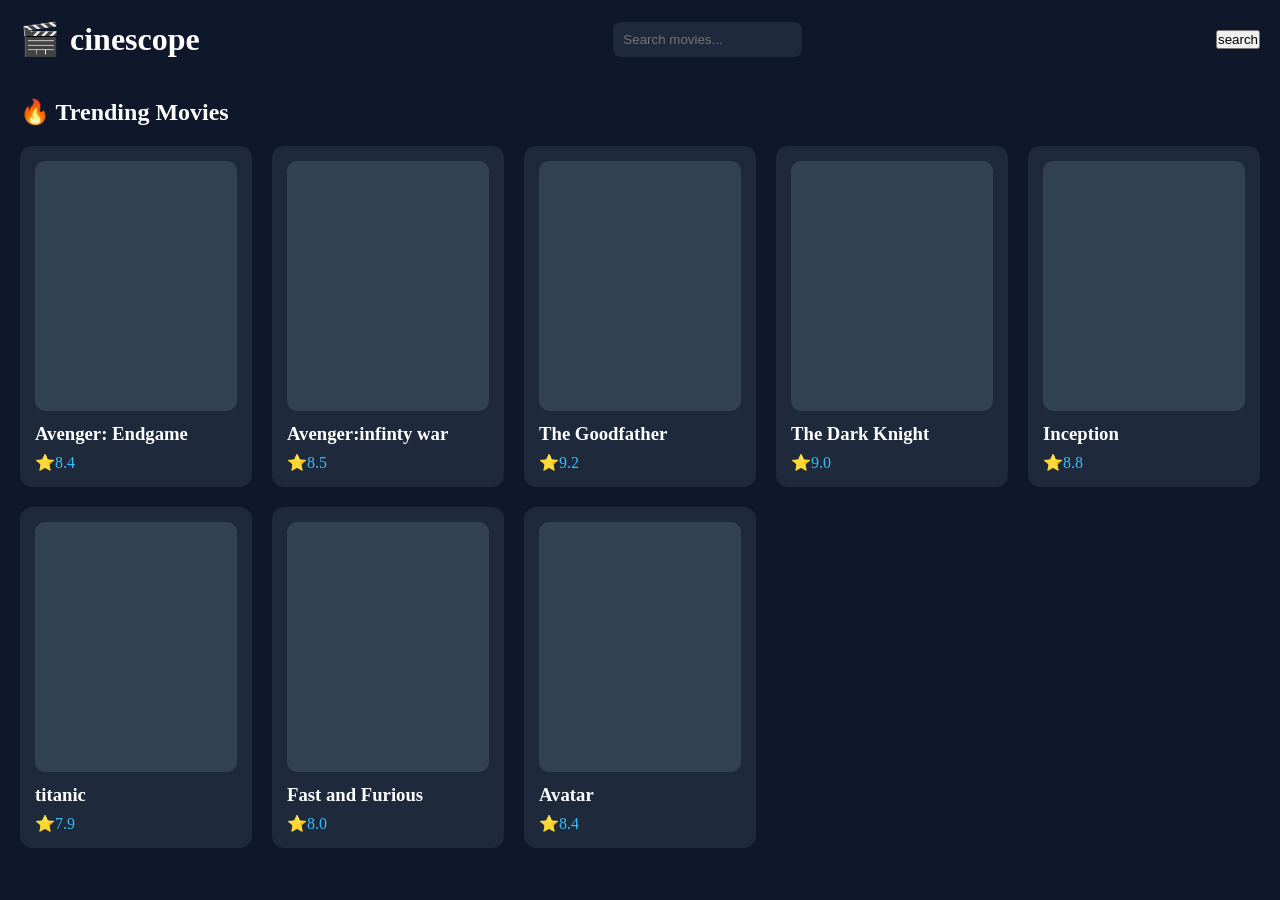
==== index.html @ 19d93301 "Add javascript search functionality" ====
<!DOCTYPE html>
<html lang="en">
  <head>
    <meta charset="UTF-8">
    <meta name="viewport" content="width=device-width,initial-scale=1.0">
    <link rel="stylesheet" href="css/style.css">
    <title>cinescope</title>
  </head>
  <body>
   <header>
    <div class="logo">
      <span>🎬</span>
      <h1>cinescope</h1>
    </div>
    <input type="text" id="searchInput" placeholder="Search movies...">
    <button>search</button>
   </header>
   <main>
    <h2>🔥 Trending Movies </h2>
    <div class="movie-grid">
       <div class="movie-card">
        <div class="poster"></div>
        <h3>Avenger: Endgame</h3>
        <p>⭐8.4</p>
       </div>
       <div class="movie-card">
        <div class="poster"></div>
        <h3>Avenger:infinty war</h3>
        <p>⭐8.5</p>
       </div>
       <div class="movie-card">
        <div class="poster"></div>
        <h3>The Goodfather</h3>
        <p>⭐9.2</p>
       </div>
       <div class="movie-card">
        <div class="poster"></div>
        <h3>The Dark Knight</h3>
        <p>⭐9.0</p>
       </div>
       <div class="movie-card">
        <div class="poster"></div>
        <h3>Inception</h3>
        <p>⭐8.8</p>
       </div>
       <div class="movie-card">
        <div class="poster"></div>
        <h3>titanic</h3>
        <p>⭐7.9</p>
       </div>
       <div class="movie-card">
        <div class="poster"></div>
        <h3>Fast and Furious</h3>
        <p>⭐8.0</p>
       </div>
       <div class="movie-card">
        <div class="poster"></div>
        <h3>Avatar</h3>
        <p>⭐8.4</p>
       </div>
    </div>
   </main>
   <script src="js/script.js"></script>
  </body>
</html>
---- css/style.css ----
*{
  margin: 0;
  padding: 0;
}
body{
  background: #0F172A;
  color: white;
}
main{
  padding: 20px;
}
.logo{
  display: flex;
  align-items: center;
  gap: 10px;
}
header{
  display: flex;
  justify-content: space-between;
  align-items: center;
  padding: 20px;
  
}
.logo h1{
transition:color 0.3s ease,transform 0.3s ease;
}
.logo span{
  font-size: 2rem;
  transition: all 0.3s ease;
}
header input{
  padding: 10px;
  border: none;
  border-radius: 8px;
  background-color: #1e293b;
  color: white;
  outline: none;
  transition: all 0.3s ease;
}
header input:focus{
  box-shadow: 0 0 8px #38bdf8;
}
header input:hover
{
  background-color: #273549;
  transform: scale(1.03);
}
.logo span:hover{
  transform:scale(1.03) ;
}
.logo h1:hover{
  color: #38bdf8;
  transform: scale(1.05);
}
.movie-grid{
  display: grid;
  grid-template-columns:repeat(auto-fit,minmax(220px,1fr));
  gap: 20px;
  margin-top: 20px;
}
.movie-card{
  background: #1e293b;
  border-radius: 12px;
  padding: 15px;
}
.poster{
  height: 250px;
  background:#334155;
  border-radius: 10px;
  margin-bottom: 12px;
}
.movie-card h3{
  margin-bottom: 8px;
}
.movie-card p{
  color: #38bdf8;
}
.movie-card
{
  transition: transform 0.3s ease;
}
.movie-card:hover{
  transform: translateY(-8px);
  box-shadow: 0 12px 24px rgba(0,0,0,0.35);
}
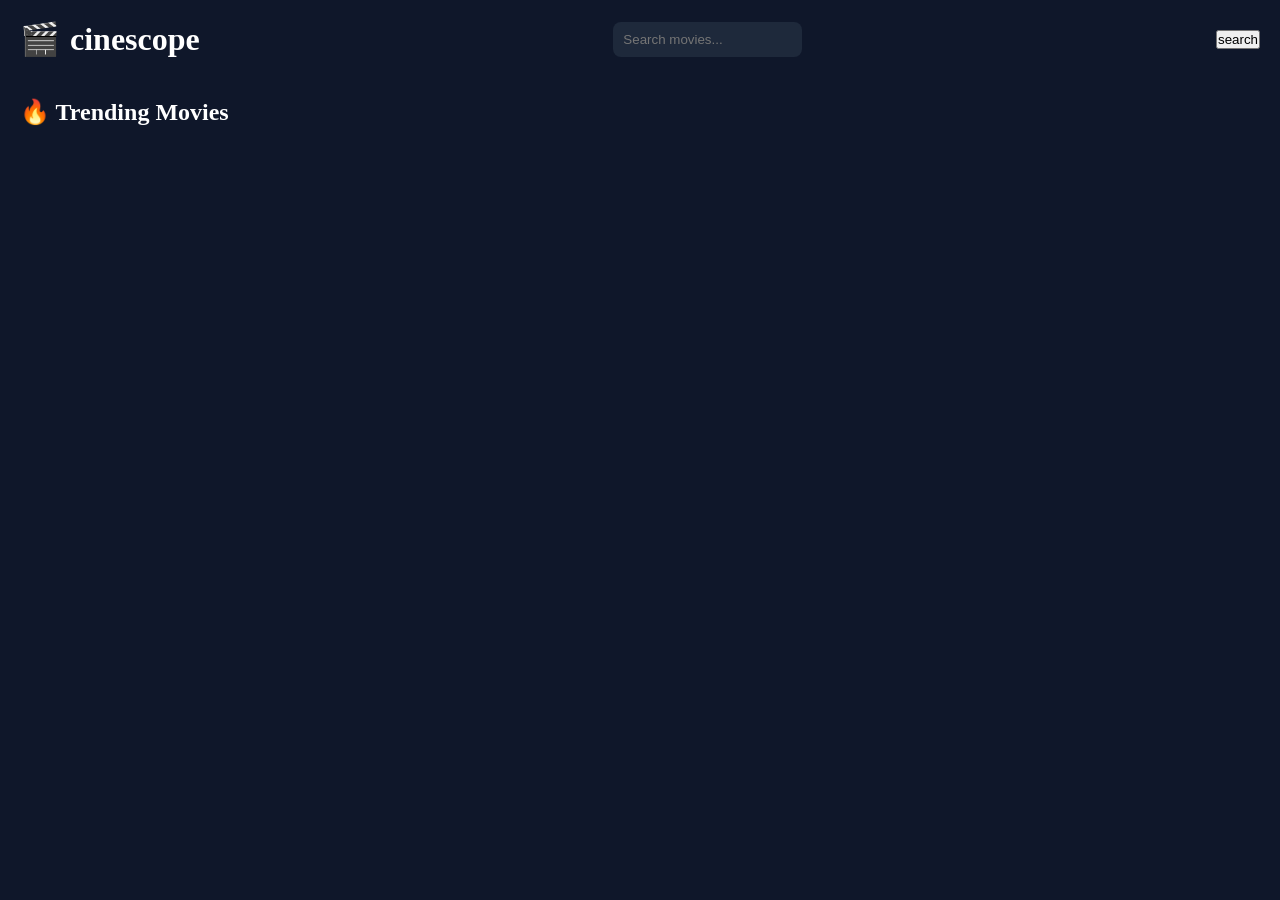
==== commit 7a2f88aa: "Add movie details modal and responsive layout" ====
--- a/index.html
+++ b/index.html
@@ -17,49 +17,16 @@
    </header>
    <main>
     <h2>🔥 Trending Movies </h2>
-    <div class="movie-grid">
-       <div class="movie-card">
-        <div class="poster"></div>
-        <h3>Avenger: Endgame</h3>
-        <p>⭐8.4</p>
-       </div>
-       <div class="movie-card">
-        <div class="poster"></div>
-        <h3>Avenger:infinty war</h3>
-        <p>⭐8.5</p>
-       </div>
-       <div class="movie-card">
-        <div class="poster"></div>
-        <h3>The Goodfather</h3>
-        <p>⭐9.2</p>
-       </div>
-       <div class="movie-card">
-        <div class="poster"></div>
-        <h3>The Dark Knight</h3>
-        <p>⭐9.0</p>
-       </div>
-       <div class="movie-card">
-        <div class="poster"></div>
-        <h3>Inception</h3>
-        <p>⭐8.8</p>
-       </div>
-       <div class="movie-card">
-        <div class="poster"></div>
-        <h3>titanic</h3>
-        <p>⭐7.9</p>
-       </div>
-       <div class="movie-card">
-        <div class="poster"></div>
-        <h3>Fast and Furious</h3>
-        <p>⭐8.0</p>
-       </div>
-       <div class="movie-card">
-        <div class="poster"></div>
-        <h3>Avatar</h3>
-        <p>⭐8.4</p>
-       </div>
+    <div class="movie-grid" id="movieGrid"></div>
+   </main>
+   <div id="movieModal" class="modal hidden">
+    <div class="modal-content">
+      <span id="closeModal">&times;</span>
+      <div id ="modalBody"></div>
     </div>
-   </main>
+   </div>
    <script src="js/script.js"></script>
+   <script src="js/api.js">
+   </script>
   </body>
 </html>
--- a/css/style.css
+++ b/css/style.css
@@ -62,10 +62,14 @@
   background: #1e293b;
   border-radius: 12px;
   padding: 15px;
+  transition: transform 0.3s ease,box-shadow 0.3s ease;
+  transition: pointer;
 }
 .poster{
-  height: 250px;
-  background:#334155;
+  width: 100%;
+  height: 300px;
+  object-fit: cover;
+  background:linear-gradient(135deg,#ef4444,#f97316)
   border-radius: 10px;
   margin-bottom: 12px;
 }
@@ -80,6 +84,100 @@
   transition: transform 0.3s ease;
 }
 .movie-card:hover{
-  transform: translateY(-8px);
+  transform: translateY(-10px);
   box-shadow: 0 12px 24px rgba(0,0,0,0.35);
+}
+.modal{
+    position: fixed;
+    top:0;
+    left:0;
+    width:100%;
+    height:100%;
+    background: rgba(0,0,0,0.8);
+    display:flex;
+    justify-content:center;
+    align-items:center;
+    z-index:1000;
+}
+.hidden{
+    display:none;
+}
+.modal-content{
+    background:#1c1c1c;
+    color:white;
+    width:80%;
+    max-width:700px;
+    padding:25px;
+    border-radius:12px;
+    position:relative;
+}
+#closeModal{
+    position:absolute;
+    top:15px;
+    right:20px;
+    font-size:30px;
+    cursor:pointer;
+}
+.modal-poster{
+  width: 100%;
+  border-radius: 12px;
+  display: block;
+  margin: 0 auto 20px;
+}
+.rating{
+  text-align: center;
+  font-size: 20px;
+  font-weight: bold;
+  color: gold;
+  margin-bottom: 15px;
+}
+.release-date{
+  text-align: center;
+  font-size: 18px;
+  margin-bottom: 15px;
+  color: #dddddd;
+}
+.runtime{
+  text-align: center;
+  font-size: 18px;
+  margin-bottom: 15px;
+  color: #dddddd;
+}
+.genres{
+  text-align: center;
+  font-size: 18px;
+  margin-bottom: 15px;
+  color: #dddddd;
+}
+.overview-heading{
+  font-size: 22px;
+  font-weight: bold;
+  margin-top: 20px;
+  margin-bottom: 10px;
+}
+.overview{
+  line-height: 1.8;
+  font-size: 17px;
+  color: #dddddd;
+  text-align: justify;
+}
+.movie-details{
+  display: flex;
+  gap:30px;
+  align-items: flex-start;
+}.left{
+    flex: 1;
+}
+
+.right{
+    flex: 2;
+}
+@media (max-width:768px){
+
+    .movie-details{
+
+        flex-direction:column;
+
+    }
+
 }
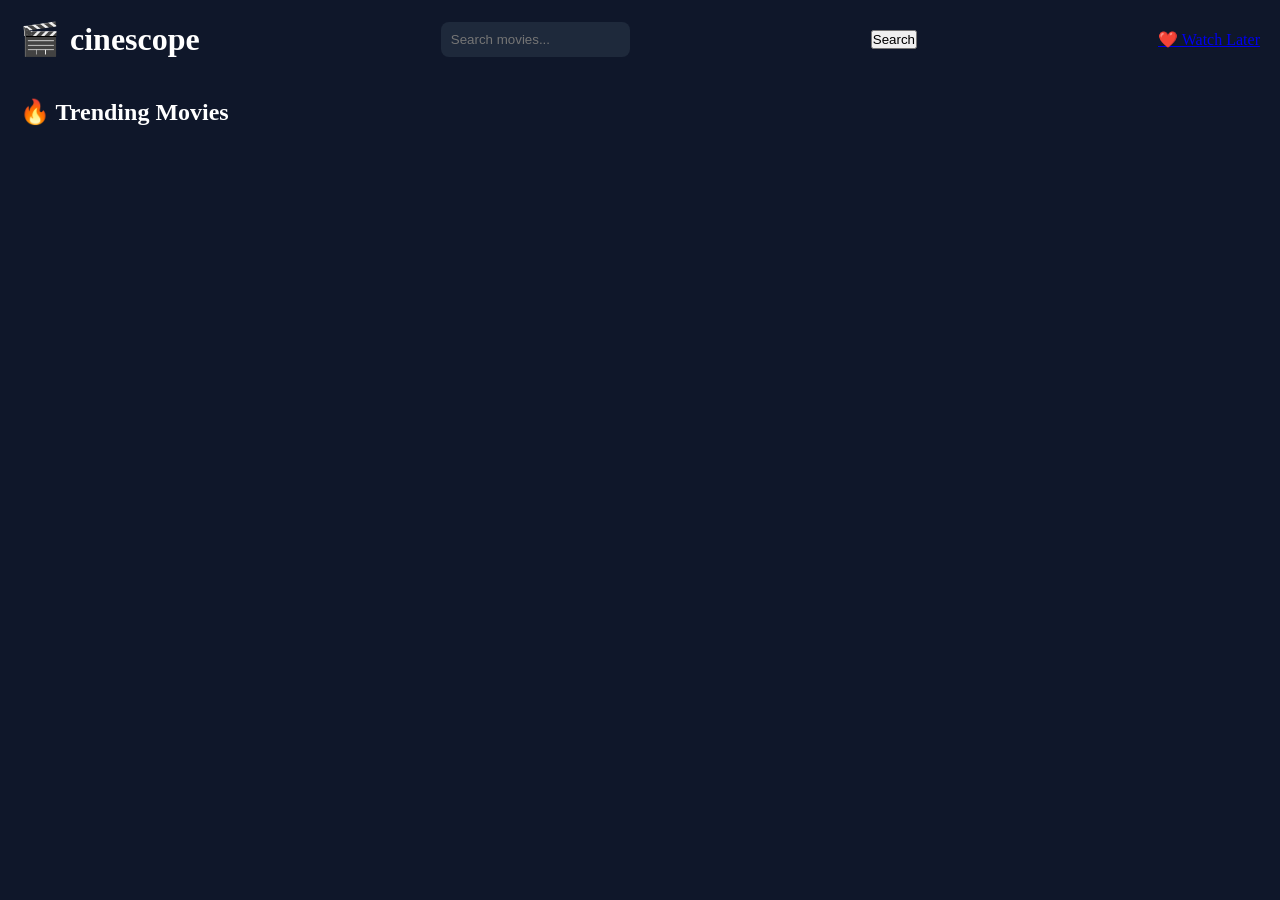
==== commit a8db9b40: "Finish search functionality and improve movie details and also added watchlater feature" ====
--- a/index.html
+++ b/index.html
@@ -13,7 +13,8 @@
       <h1>cinescope</h1>
     </div>
     <input type="text" id="searchInput" placeholder="Search movies...">
-    <button>search</button>
+    <button id="searchBtn">Search</button>
+    <a href="watchlater.html">❤️ Watch Later</a>
    </header>
    <main>
     <h2>🔥 Trending Movies </h2>
@@ -25,7 +26,6 @@
       <div id ="modalBody"></div>
     </div>
    </div>
-   <script src="js/script.js"></script>
    <script src="js/api.js">
    </script>
   </body>
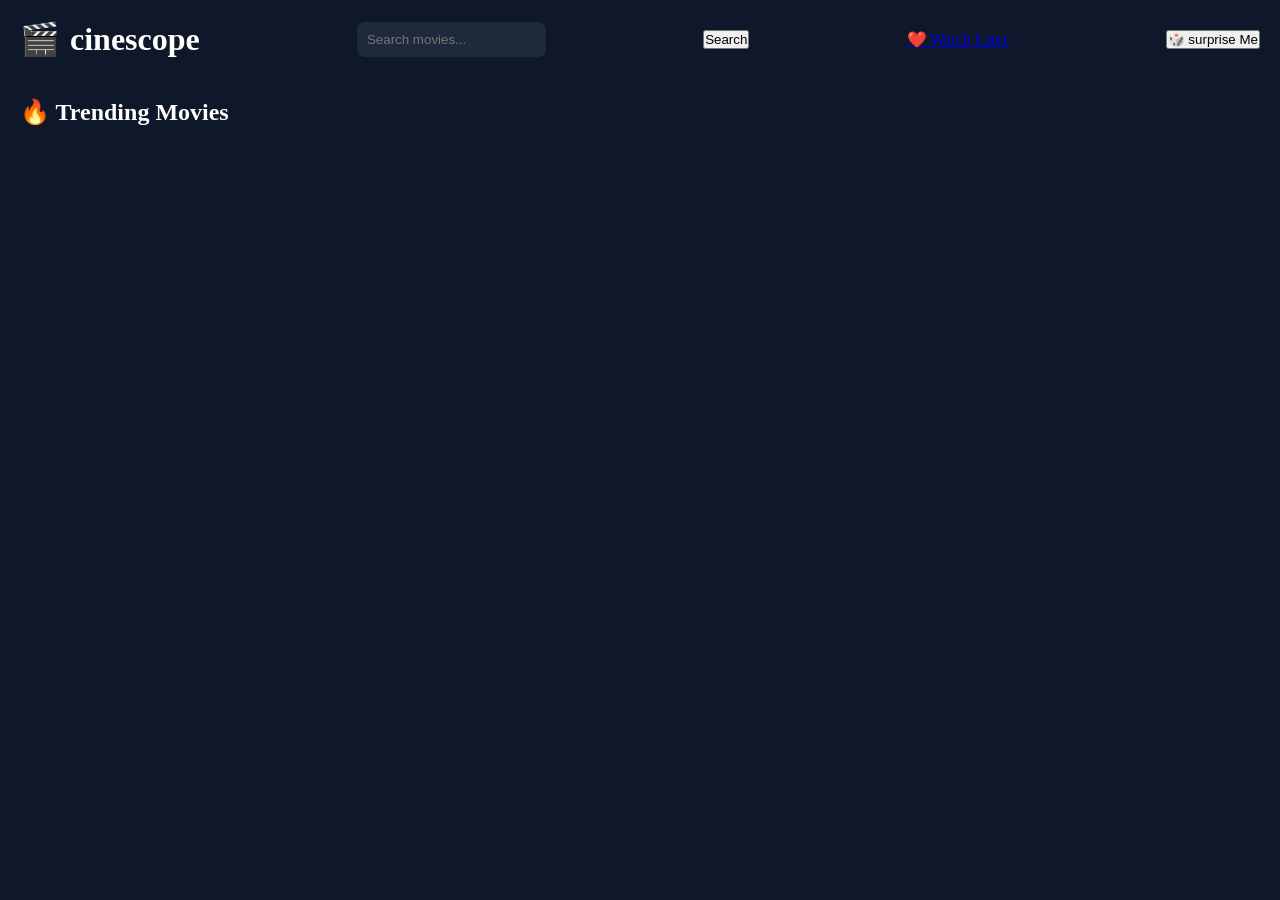
==== commit 3a05572e: "Added Surprise Me feature" ====
--- a/index.html
+++ b/index.html
@@ -15,6 +15,7 @@
     <input type="text" id="searchInput" placeholder="Search movies...">
     <button id="searchBtn">Search</button>
     <a href="watchlater.html">❤️ Watch Later</a>
+    <button id="surpriseBtn">🎲 surprise Me </button>
    </header>
    <main>
     <h2>🔥 Trending Movies </h2>
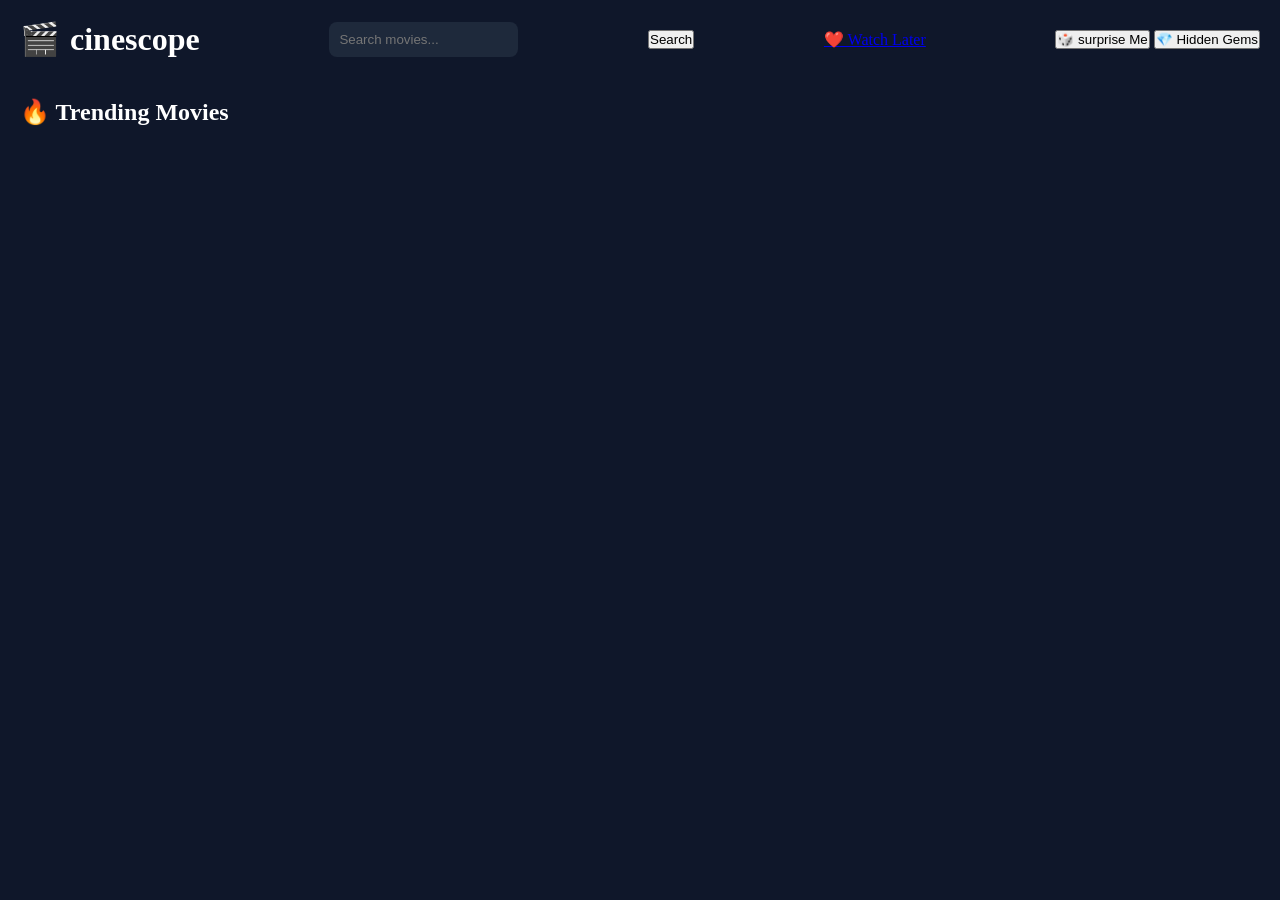
==== commit 011bcbfd: "Add Hidden Gems and Surprise Me features" ====
--- a/index.html
+++ b/index.html
@@ -15,8 +15,11 @@
     <input type="text" id="searchInput" placeholder="Search movies...">
     <button id="searchBtn">Search</button>
     <a href="watchlater.html">❤️ Watch Later</a>
+    <div class="buttons">
     <button id="surpriseBtn">🎲 surprise Me </button>
-   </header>
+    <button id="hiddenGemBtn">💎 Hidden Gems</button> 
+    </div>
+  </header>
    <main>
     <h2>🔥 Trending Movies </h2>
     <div class="movie-grid" id="movieGrid"></div>
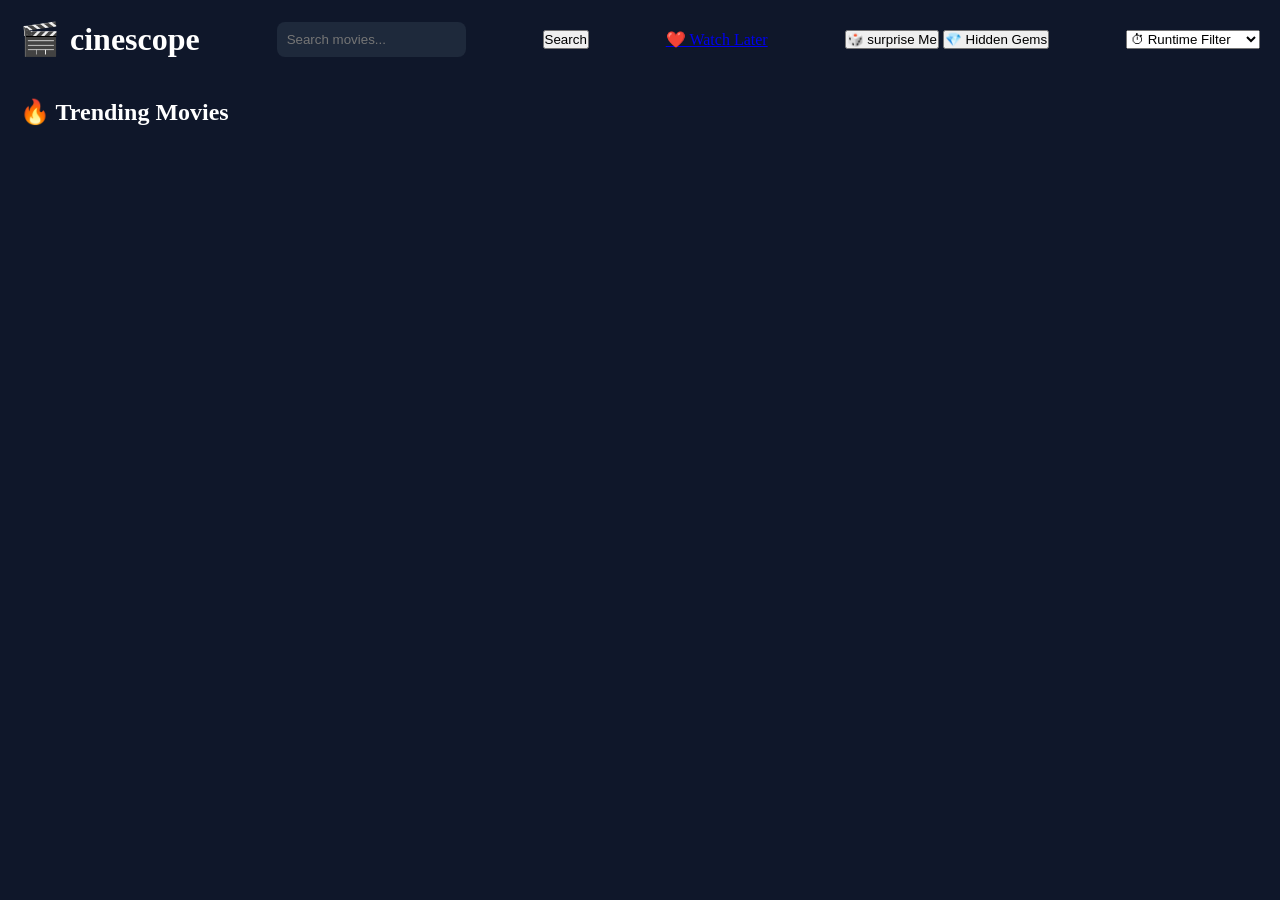
==== commit 7359e572: "Add runtime filter feature" ====
--- a/index.html
+++ b/index.html
@@ -19,6 +19,12 @@
     <button id="surpriseBtn">🎲 surprise Me </button>
     <button id="hiddenGemBtn">💎 Hidden Gems</button> 
     </div>
+    <select id="runtimeFilter">
+    <option value="">⏱ Runtime Filter</option>
+    <option value="short">Less than 90 min</option>
+    <option value="medium">90 - 120 min</option>
+    <option value="long">More than 120 min</option>
+</select>
   </header>
    <main>
     <h2>🔥 Trending Movies </h2>
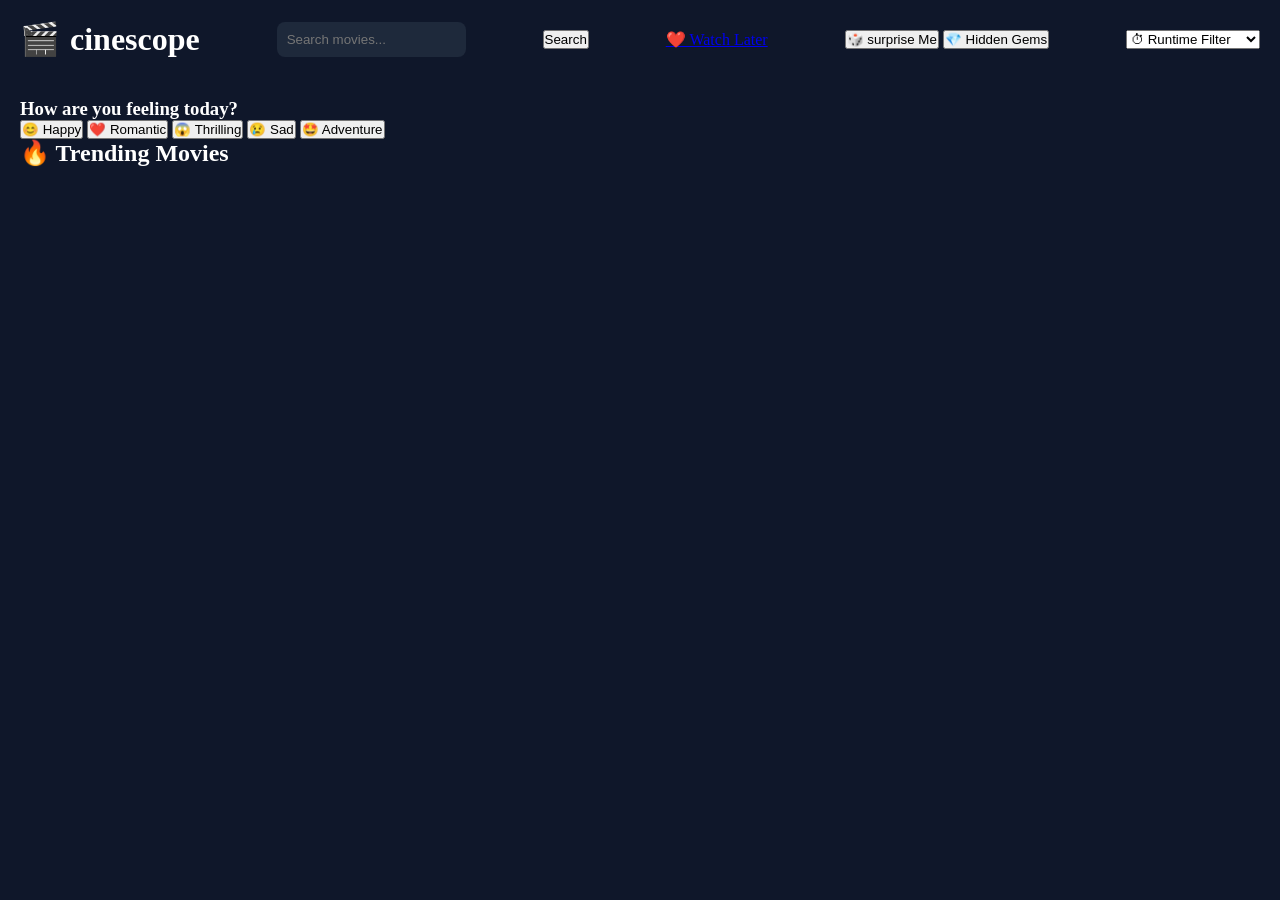
==== commit 8ee21a93: "Complete CineScope V1.5 core features" ====
--- a/index.html
+++ b/index.html
@@ -27,6 +27,14 @@
 </select>
   </header>
    <main>
+    <div class="mood-container">
+      <h3> How are you feeling today?</h3>
+       <button class="mood-btn" data-mood="happy">😊 Happy</button>
+    <button class="mood-btn" data-mood="romantic">❤️ Romantic</button>
+    <button class="mood-btn" data-mood="thrilling">😱 Thrilling</button>
+    <button class="mood-btn" data-mood="sad">😢 Sad</button>
+    <button class="mood-btn" data-mood="adventure">🤩 Adventure</button>
+    </div>
     <h2>🔥 Trending Movies </h2>
     <div class="movie-grid" id="movieGrid"></div>
    </main>
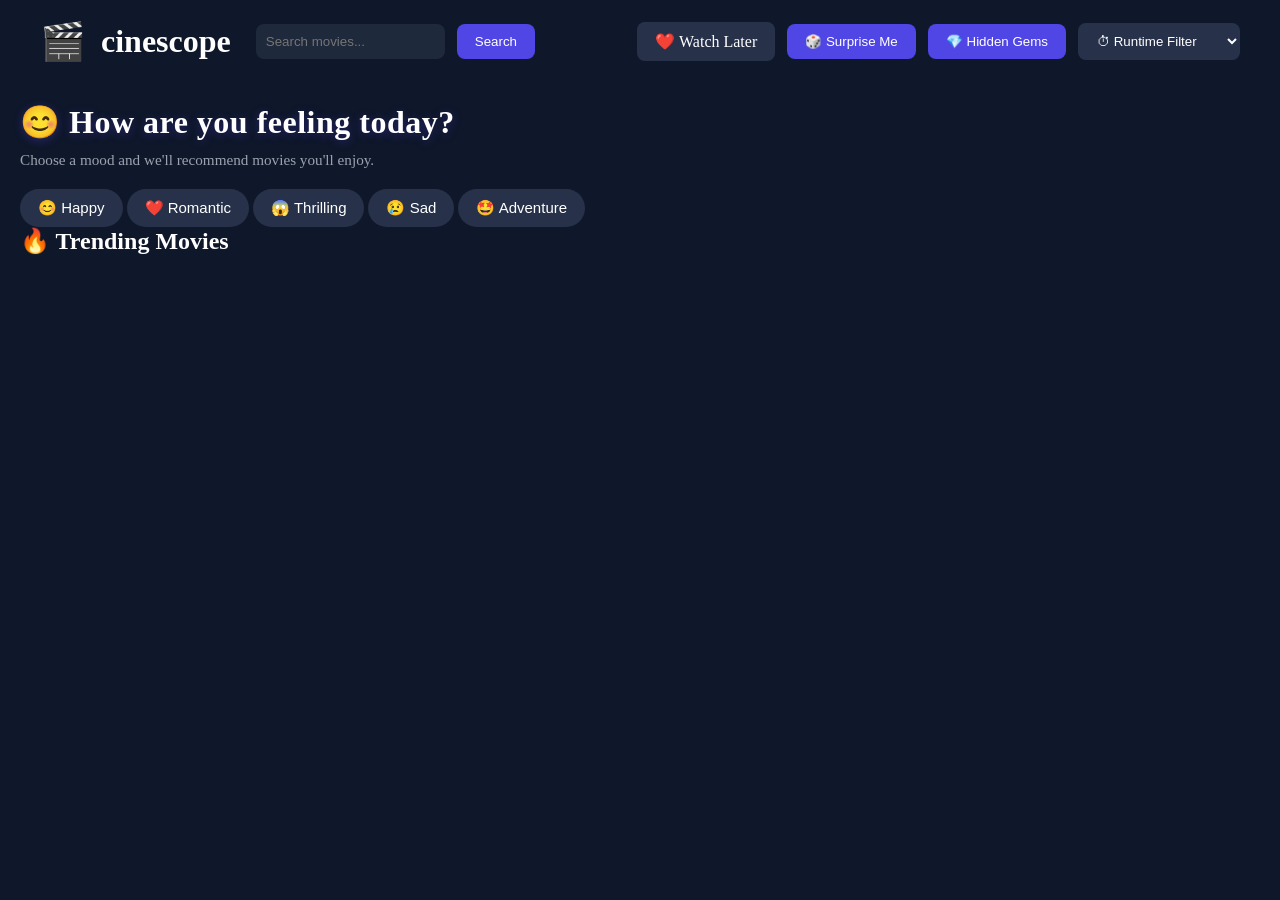
==== commit 9e91c504: "Complete CineScope V1.5" ====
--- a/index.html
+++ b/index.html
@@ -12,23 +12,39 @@
       <span>🎬</span>
       <h1>cinescope</h1>
     </div>
-    <input type="text" id="searchInput" placeholder="Search movies...">
-    <button id="searchBtn">Search</button>
-    <a href="watchlater.html">❤️ Watch Later</a>
-    <div class="buttons">
-    <button id="surpriseBtn">🎲 surprise Me </button>
-    <button id="hiddenGemBtn">💎 Hidden Gems</button> 
-    </div>
+  <div class="search-box">
+    <input
+        type="text"
+        id="searchInput"
+        placeholder="Search movies...">
+    <button id="searchBtn">
+        Search
+    </button>
+</div>
+    <div class="feature-buttons">
+    <a href="watchlater.html" class="feature-btn">
+        ❤️ Watch Later
+    </a>
+    <button id="surpriseBtn" class="feature-btn">
+        🎲 Surprise Me
+    </button>
+    <button id="hiddenGemBtn" class="feature-btn">
+        💎 Hidden Gems
+    </button>
     <select id="runtimeFilter">
-    <option value="">⏱ Runtime Filter</option>
-    <option value="short">Less than 90 min</option>
-    <option value="medium">90 - 120 min</option>
-    <option value="long">More than 120 min</option>
-</select>
+        <option value="">⏱ Runtime Filter</option>
+        <option value="short">Less than 90 min</option>
+        <option value="medium">90 - 120 min</option>
+        <option value="long">More than 120 min</option>
+    </select>
+</div>
   </header>
    <main>
     <div class="mood-container">
-      <h3> How are you feeling today?</h3>
+      <h2 class="mood-heading">😊 How are you feeling today?</h2>
+<p class="mood-subtitle">
+    Choose a mood and we'll recommend movies you'll enjoy.
+</p>
        <button class="mood-btn" data-mood="happy">😊 Happy</button>
     <button class="mood-btn" data-mood="romantic">❤️ Romantic</button>
     <button class="mood-btn" data-mood="thrilling">😱 Thrilling</button>
--- a/css/style.css
+++ b/css/style.css
@@ -18,8 +18,52 @@
   display: flex;
   justify-content: space-between;
   align-items: center;
-  padding: 20px;
-  
+  padding: 20px 40px;
+  gap:25px;
+  flex-wrap: wrap;
+}
+.search-box{
+    display:flex;
+    align-items:center;
+    gap:12px;
+    flex:1;
+    max-width:500px;
+}
+.feature-buttons{
+    display:flex;
+    align-items:center;
+    gap:12px;
+    flex-wrap:wrap;
+}
+.feature-btn{
+    text-decoration:none;
+    color:white;
+    background:#27324a;
+    padding:10px 18px;
+    border-radius:8px;
+    transition:0.3s;
+    font-weight:500;
+}
+.feature-btn:hover{
+    background:#4f46e5;
+    transform:translateY(-2px);
+}
+#surpriseBtn,
+#hiddenGemBtn,
+#searchBtn{
+    background:#4f46e5;
+    color:white;
+    border:none;
+    padding:10px 18px;
+    border-radius:8px;
+    cursor:pointer;
+    transition:0.3s;
+}
+#surpriseBtn:hover,
+#hiddenGemBtn:hover,
+#searchBtn:hover{
+    background:#6366f1;
+    transform:translateY(-2px);
 }
 .logo h1{
 transition:color 0.3s ease,transform 0.3s ease;
@@ -64,6 +108,12 @@
   padding: 15px;
   transition: transform 0.3s ease,box-shadow 0.3s ease;
   transition: pointer;
+  transition: transform 0.3s ease,
+            box-shadow 0.3s ease;
+}
+.movie-card:hover{
+    transform: translateY(-8px);
+    box-shadow: 0 12px 25px rgba(0,0,0,0.35);
 }
 .poster{
   width: 100%;
@@ -72,6 +122,10 @@
   background:linear-gradient(135deg,#ef4444,#f97316)
   border-radius: 10px;
   margin-bottom: 12px;
+  transition: transform 0.3s ease;
+}
+.movie-card:hover .poster{
+    transform: scale(1.05);
 }
 .movie-card h3{
   margin-bottom: 8px;
@@ -98,9 +152,14 @@
     justify-content:center;
     align-items:center;
     z-index:1000;
+    opacity: 1;
+    visibility: visible;
+    transition: opacity 0.3s ease;
 }
 .hidden{
-    display:none;
+    opacity: 0;
+    visibility: hidden;
+    pointer-events: none;
 }
 .modal-content{
     background:#1c1c1c;
@@ -110,6 +169,15 @@
     padding:25px;
     border-radius:12px;
     position:relative;
+    transform: scale(0.9);
+    opacity: 0;
+    transition: transform 0.3s ease; 
+                opacity: 0.3s ease;
+
+}
+.modal:not(.hidden) .modal-content{
+    transform: scale(1);
+    opacity: 1;
 }
 #closeModal{
     position:absolute;
@@ -180,4 +248,82 @@
 
     }
 
+}
+.mood-buttons{
+    display:flex;
+    gap:12px;
+    flex-wrap:wrap;
+    margin:15px 0 30px;
+}
+.mood-btn{
+    background:#27324a;
+    color:white;
+    border:none;
+    border-radius:25px;
+    padding:10px 18px;
+    cursor:pointer;
+    transition:all 0.3s ease;
+    font-size:15px;
+}
+.mood-btn:hover{
+    background:#4f46e5;
+    transform:translateY(-2px);
+}
+#runtimeFilter{
+    background:#27324a;
+    color:white;
+    border:none;
+    border-radius:8px;
+    padding:10px 15px;
+    cursor:pointer;
+}
+.mood-heading{
+    font-size: 2rem;
+    font-weight: 700;
+    color: #ffffff;
+    margin-bottom: 18px;
+    letter-spacing: 0.5px;
+    text-shadow: 0 2px 10px rgba(79, 70, 229, 0.35);
+}
+.mood-subtitle{
+    color:#9ca3af;
+    font-size:0.95rem;
+    margin-top:-8px;
+    margin-bottom:20px;
+}
+.logo{
+    display:flex;
+    align-items:center;
+    gap:15px;
+    cursor:pointer;
+    transition:transform 0.3s ease;
+}
+.logo:hover{
+    transform:scale(1.03);
+}
+.logo span{
+    font-size:2.3rem;
+    transition:transform 0.3s ease;
+}
+.logo:hover span{
+    transform:rotate(-10deg);
+}
+#watchLaterBtn{
+    margin-top: 20px;
+    padding: 12px 24px;
+    background: linear-gradient(135deg, #6c63ff, #4f46e5);
+    color: white;
+    border: none;
+    border-radius: 10px;
+    font-size: 16px;
+    font-weight: 600;
+    cursor: pointer;
+    transition: all 0.3s ease;
+}
+#watchLaterBtn:hover{
+    transform: translateY(-2px);
+    box-shadow: 0 8px 20px rgba(108,99,255,0.35);
+}
+#watchLaterBtn:active{
+    transform: scale(0.98);
 }
